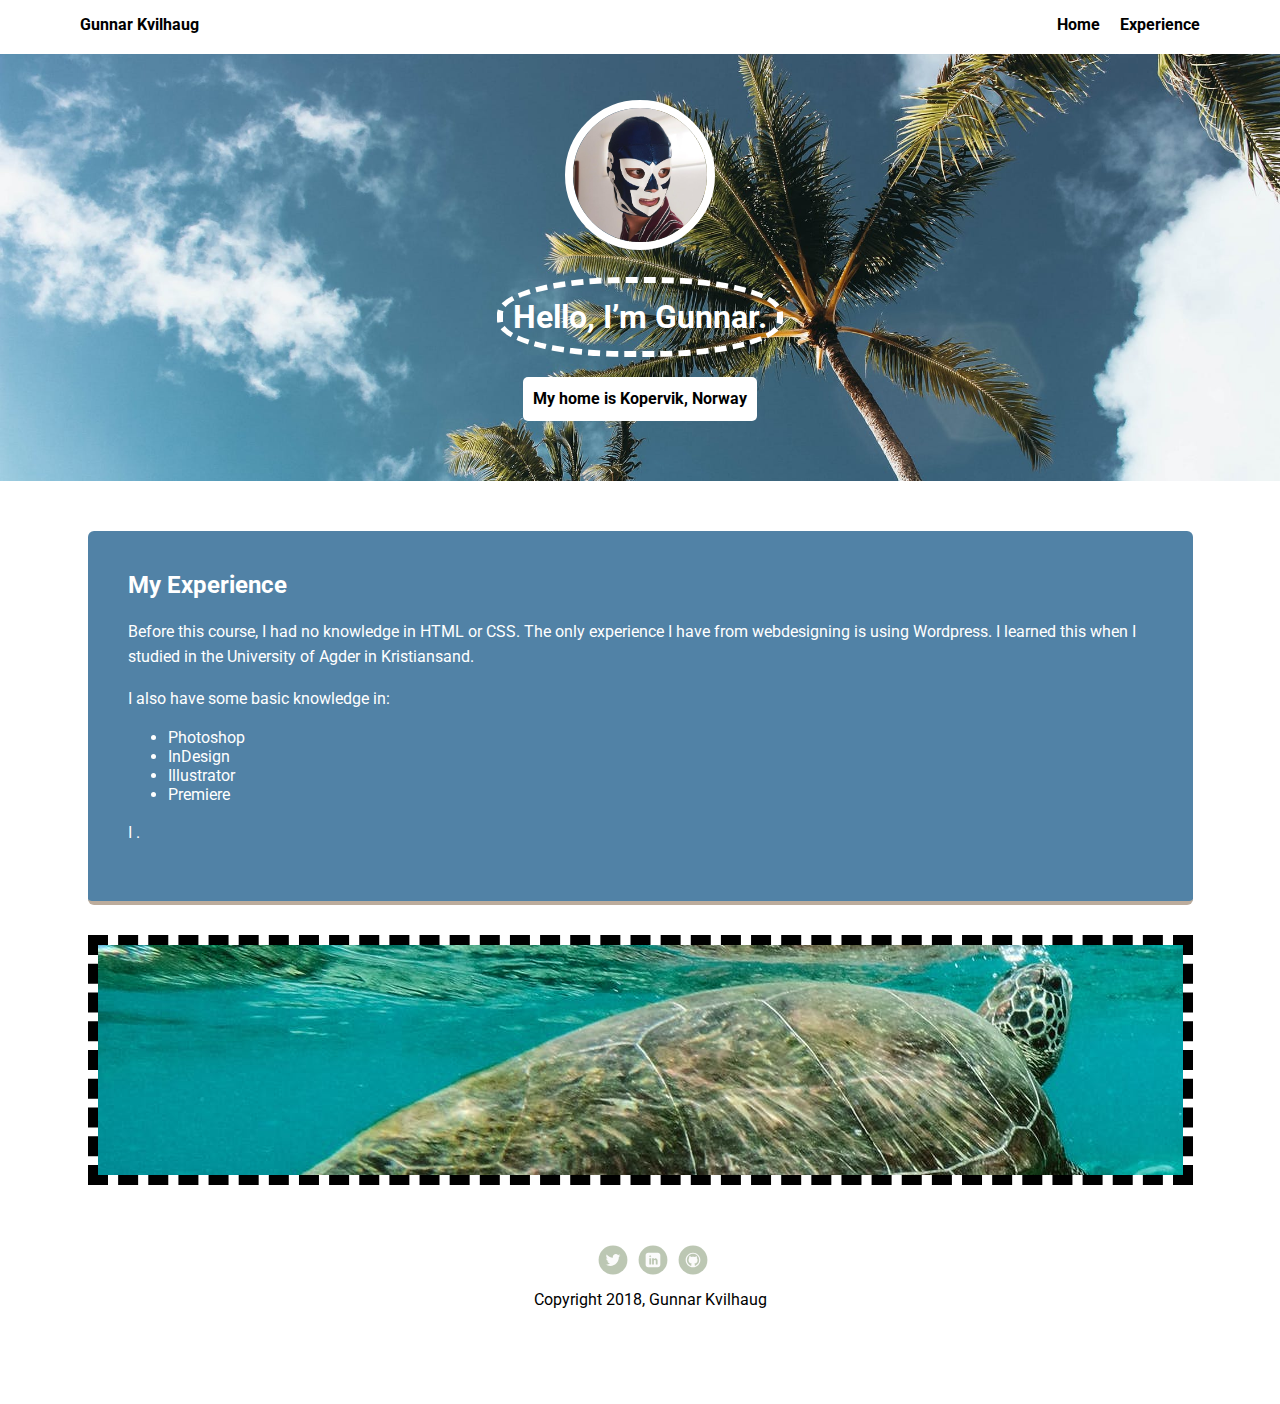
==== Experience.html @ 31939faf "Updating text" ====
<!doctype html>
<html lang="en">
<head>
  <meta charset="utf-8">
  <title>Gunnar Kvilhaug's Profile</title>
  <meta name="viewport" content="width=device-width, initial-scale=1.0">
  <link rel="stylesheet" href="styles.css">
  <link href="https://fonts.googleapis.com/css?family=Muli%7CRoboto:400,300,500,700,900" rel="stylesheet"></head>
  <body>

    <div class="main-nav">
        <ul class="nav">
          <li class="name">Gunnar Kvilhaug</li>
          <li><a href="index.html">Home</a></li>
          <li><a href="Experience.html">Experience</a></li>
        </ul>
    </div>

    <header>
      <img src="images/gk2.png" alt="Picture of Gunnar" class="profile-image">
      <h1 class="tag name"><div class="namn">Hello, I’m Gunnar.</div></h1>
      <p class="tag location"><b>My home is Kopervik, Norway</b></p>
    </header>

    <main class="flex">
      <div class="card2">
        <h2>My Experience</h2>
        <p>Before this course, I had no knowledge in HTML or CSS. The only experience I have from webdesigning is using Wordpress. I learned this when I studied in the University of Agder in Kristiansand.</p> 
        <p>I also have some basic knowledge in:</p>
        <ul class="liste">
          <li>Photoshop</li>
          <li>InDesign</li>
          <li>Illustrator</li>
          <li>Premiere</li>
      </ul>
        <p>I .</p>
      </div> 
    </main>
    
    <div class="picture2">
        <img src="images/turtle.jpeg" alt="A seaturtle swimming underwater.">
      </div>
    <footer>
      <ul>
        <li><a href="https://twitter.com/gkvilhaug" class="social twitter">Twitter</a></li>
        <li><a href="https://no.linkedin.com/in/gunnarkvilhaug" class="social linkedin">LinkedIn</a></li>
        <li><a href="https://github.com/gunnarkvilhaug" class="social github">Github</a></li>
      </ul>
      <p class="copyright">Copyright 2018, Gunnar Kvilhaug</p>
    </footer>
  </body>
  </html>
---- styles.css ----
/* Global Layout Set-up */
* { 
  box-sizing: border-box;
}
  
body {
  margin: 0;
  padding: 0;
  text-align: center;
  font-family: 'Roboto', sans-serif;
  color: #222;
  background: white;
}
/* Link Styles */

a {
  text-decoration: none;
  color: black;
}
a:hover {
  color: #ccc;
}

p {color: white;
}

/* Section Styles */

.liste {
color: white;
}

h2 {
  color: #FFF;
}

.main-nav {
  width: 100%;
  background: white;
  min-height: 30px;
  padding: 10px;
  position: fixed;
  text-align: center;
}
.nav {
  display: flex;
  justify-content: space-around;
  font-weight: 700;
  list-style-type: none;
  margin: 0 auto;
  padding: 0;
}

.nav .name {
    display: block;
    margin-right: auto;
    color: black;
}
.nav li {
  padding: 5px 10px 10px 10px;
}
.nav a {
  transition: all .5s;
}
.nav a:hover {
  color: #5A7543;
}

.namn {
border: 6px dashed white;
border-radius: 45%;
padding: 10px;
background: 5182A6;
}

header {
  text-align: center;
  background: url('images/sjo.jpeg') no-repeat top center ;
  background-size: cover;
  overflow: hidden;
  padding-top: 50px;
  padding-bottom: 50px;
}
header {
  line-height: 1.5;
}
header .profile-image {
  margin-top: 50px;
  width: 150px;
  height: 150px;
  border-radius: 50%;
  border: 8px solid white;
  transition: all .5s;
}
header .profile-image:hover {
  transform: scale(1.4) rotate(-13deg);
}
.tag {
 
  color: white;
  padding: 10px;
  border-radius: 5px;
  display: table;
  margin: 10px auto;
} 
.location {
  background-color: white;
  color: black;
}
.card {
  margin: 30px;
  padding: 20px 40px 40px;
  max-width: 500px;
  text-align: left;
  background: #5182A6;
  border-bottom: 4px solid #BCAC9C;
  border-radius: 6px;
  transition: all .5s;

}
.card:hover {
  border-color: #5A7543;
}

.card2 {
  margin: 30px;
  padding: 20px 40px 40px;
  max-width: 1105px;
  text-align: left;
  background: #5182A6;
  border-bottom: 4px solid #BCAC9C;
  border-radius: 6px;
  transition: all .5s;


}
.card2:hover {
  border-color: #5A7543;
}


ul.skills {
  padding: 0;
  text-align: center;
}

.skills li {
  border-radius: 6px;
  display: inline-block;
  background: #BCAC9C;
  color: white;
  padding: 5px 10px;
  margin: 2px;
}

.skills li:nth-child(odd) {
  background: #E8E8E8;
  color: black;
}

.picture {
  border: black 10px dashed;
  height: 250px;
  overflow: hidden;
  width: 1105px;
  margin: auto;
}

.picture2 {
  border: black 10px dashed;
  height: 250px;
  overflow: hidden;
  width: 1105px;
  margin: auto;
}

.picture2 img {
  transform: translateY(-32%)
}

footer {
  width: 100%;
  min-height: 30px;
  padding: 20px 0 40px 20px;
}

footer .copyright {
  top: -8px;
  font-size: .75em;
  color: black;
}

footer ul {
  list-style-type: none;
  margin: 0;
  padding: 0;
}

footer ul li {
  display: inline-block;
}

a.social {
  display: inline-block;
  text-indent: -9999px;
  margin-left: 5px;
  width: 30px;
  height: 30px;
  background-size: 30px 30px;
  opacity: .4;
  transition: all .5s;
}
a.twitter {
  background-image: url(images/twitter.svg);
}
a.linkedin {
  background-image: url(images/linkedin.svg);
}
a.github {
  background-image: url(images/github.svg);
}
a.social:hover {
  opacity: 1;
}
.clearfix {
  clear: both;
}

/* Styles for larger screens */
@media screen and (min-width: 720px) {
  
  .flex {
      display: -ms-flexbox;      /* TWEENER - IE 10 */
      display: flex; 
      max-width: 1200px;
      -ms-flex-pack: distribute;
      justify-content: space-around;
      margin: 0 auto;
  }

  header {
    min-height: 470px;
  }

  .nav {
    max-width: 1200px;
    padding: 0 30px;
  }


  main {
    padding-top: 20px;
  }

  main p {
    line-height: 1.6em;
  }

  footer {
    font-size: 1.3em;
    max-width: 1200px;
    margin: 40px auto;
  }

}
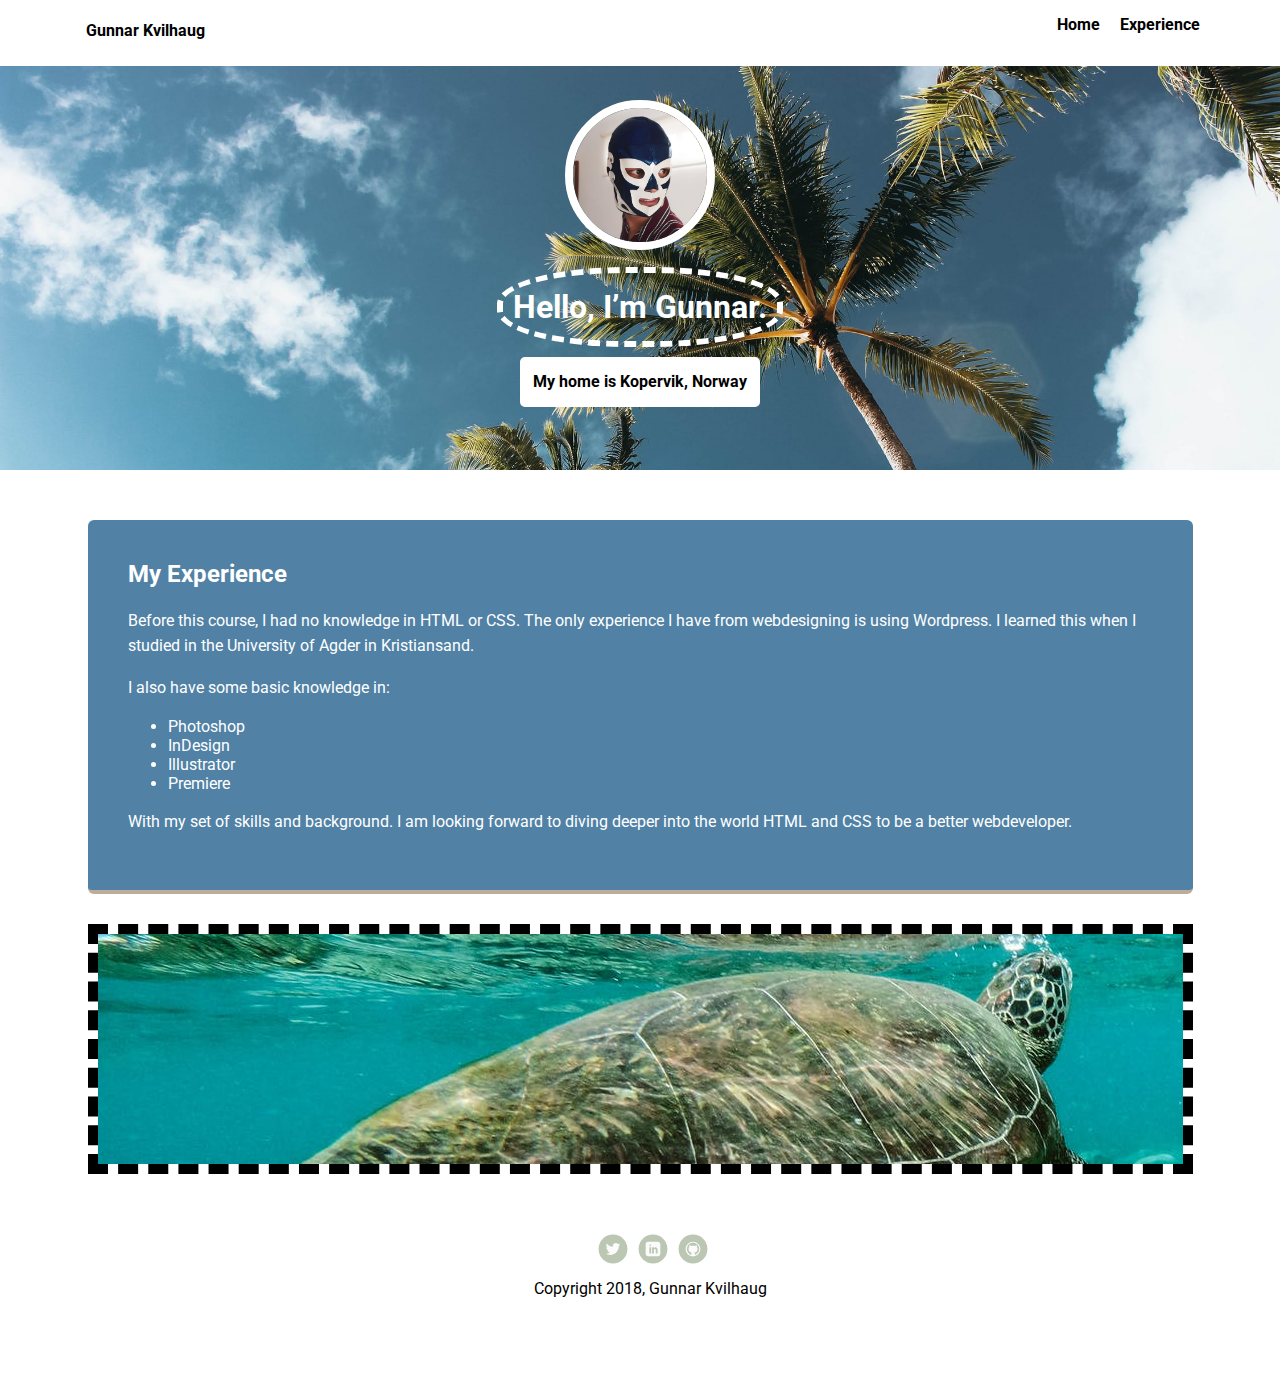
==== commit d143d364: "Last fixes" ====
--- a/Experience.html
+++ b/Experience.html
@@ -18,7 +18,9 @@
 
     <header>
       <img src="images/gk2.png" alt="Picture of Gunnar" class="profile-image">
-      <h1 class="tag name"><div class="namn">Hello, I’m Gunnar.</div></h1>
+
+      <h1 class="tag name">Hello, I’m Gunnar.</h1>
+
       <p class="tag location"><b>My home is Kopervik, Norway</b></p>
     </header>
 
@@ -33,7 +35,7 @@
           <li>Illustrator</li>
           <li>Premiere</li>
       </ul>
-        <p>I .</p>
+        <p>With my set of skills and background. I am looking forward to diving deeper into the world HTML and CSS to be a better webdeveloper.</p>
       </div> 
     </main>
     
--- a/styles.css
+++ b/styles.css
@@ -23,6 +23,7 @@
 
 p {color: white;
 }
+
 
 /* Section Styles */
 
@@ -64,13 +65,6 @@
 }
 .nav a:hover {
   color: #5A7543;
-}
-
-.namn {
-border: 6px dashed white;
-border-radius: 45%;
-padding: 10px;
-background: 5182A6;
 }
 
 header {
@@ -103,9 +97,17 @@
   display: table;
   margin: 10px auto;
 } 
+
+.name {
+  border: 6px dashed white;
+  border-radius: 45%;
+  padding: 10px;
+}
+
 .location {
   background-color: white;
   color: black;
+  border: solid white;
 }
 .card {
   margin: 30px;
@@ -262,5 +264,4 @@
     margin: 40px auto;
   }
 
-}
-
+}